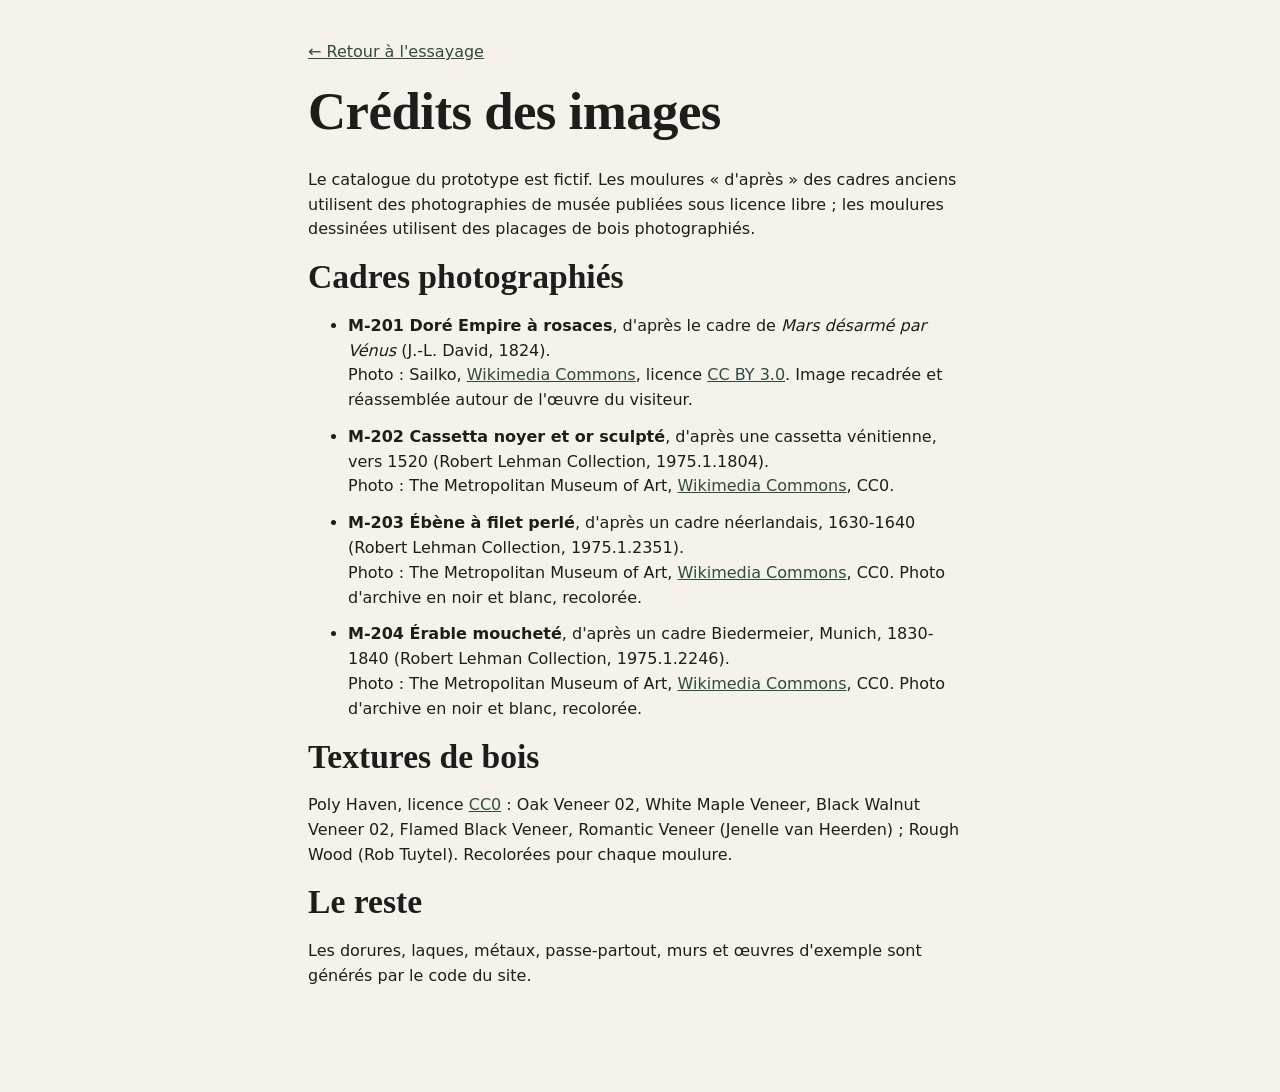
==== credits.html @ b07f71fc "Prototype d'essayage de cadres en ligne Le visiteur dépose la photo de son œuvre ; le site propose s" ====
<!doctype html>
<html lang="fr">
<head>
  <meta charset="utf-8">
  <meta name="viewport" content="width=device-width, initial-scale=1">
  <title>Crédits des images</title>
  <link rel="stylesheet" href="css/style.css">
  <style>
    .credits { max-width: 760px; margin: 40px auto; }
    .credits li { margin-bottom: 12px; }
    .credits small { color: var(--doux); }
  </style>
</head>
<body>
  <main class="credits">
    <p><a href="./">← Retour à l'essayage</a></p>
    <h1>Crédits des images</h1>
    <p>Le catalogue du prototype est fictif. Les moulures « d'après » des cadres anciens utilisent des photographies de musée publiées sous licence libre ; les moulures dessinées utilisent des placages de bois photographiés.</p>

    <h2>Cadres photographiés</h2>
    <ul>
      <li><strong>M-201 Doré Empire à rosaces</strong>, d'après le cadre de <em>Mars désarmé par Vénus</em> (J.-L. David, 1824).<br>
        Photo : Sailko, <a href="https://commons.wikimedia.org/wiki/File:Jacques-louis_david,_marte_disarmato_da_venere,_1824,_picture_frame.png">Wikimedia Commons</a>, licence <a href="https://creativecommons.org/licenses/by/3.0/deed.fr">CC BY 3.0</a>. Image recadrée et réassemblée autour de l'œuvre du visiteur.</li>
      <li><strong>M-202 Cassetta noyer et or sculpté</strong>, d'après une cassetta vénitienne, vers 1520 (Robert Lehman Collection, 1975.1.1804).<br>
        Photo : The Metropolitan Museum of Art, <a href="https://commons.wikimedia.org/wiki/File:Cassetta_frame_MET_DP205952.jpg">Wikimedia Commons</a>, CC0.</li>
      <li><strong>M-203 Ébène à filet perlé</strong>, d'après un cadre néerlandais, 1630-1640 (Robert Lehman Collection, 1975.1.2351).<br>
        Photo : The Metropolitan Museum of Art, <a href="https://commons.wikimedia.org/wiki/File:Cassetta_frame_MET_86PP_249R2M.jpg">Wikimedia Commons</a>, CC0. Photo d'archive en noir et blanc, recolorée.</li>
      <li><strong>M-204 Érable moucheté</strong>, d'après un cadre Biedermeier, Munich, 1830-1840 (Robert Lehman Collection, 1975.1.2246).<br>
        Photo : The Metropolitan Museum of Art, <a href="https://commons.wikimedia.org/wiki/File:Biedermeier_frame_MET_86QQ_267R2.jpg">Wikimedia Commons</a>, CC0. Photo d'archive en noir et blanc, recolorée.</li>
    </ul>

    <h2>Textures de bois</h2>
    <p>Poly Haven, licence <a href="https://polyhaven.com/license">CC0</a> : Oak Veneer 02, White Maple Veneer, Black Walnut Veneer 02, Flamed Black Veneer, Romantic Veneer (Jenelle van Heerden) ; Rough Wood (Rob Tuytel). Recolorées pour chaque moulure.</p>

    <h2>Le reste</h2>
    <p>Les dorures, laques, métaux, passe-partout, murs et œuvres d'exemple sont générés par le code du site.</p>
  </main>
</body>
</html>
---- css/style.css ----
:root {
  --fond: #f5f2ec;
  --carte: #fffdf9;
  --encre: #1f1d1a;
  --doux: #6b665e;
  --ligne: #e2ddd3;
  --accent: #2f4b3f;
  --accent-clair: #e3ebe5;
  --alerte: #8a3b12;
  --rayon: 10px;
  --titre: "Cormorant Garamond", Georgia, "Times New Roman", serif;
  --texte: Inter, system-ui, -apple-system, "Segoe UI", sans-serif;
}

* { box-sizing: border-box; }
html { -webkit-text-size-adjust: 100%; }
body {
  margin: 0;
  background: var(--fond);
  color: var(--encre);
  font: 16px/1.55 var(--texte);
}
[hidden] { display: none !important; }
h1, h2, h3 { font-family: var(--titre); font-weight: 600; line-height: 1.15; margin: 0 0 .5em; }
h1 { font-size: clamp(2rem, 5vw, 3.3rem); letter-spacing: -0.01em; }
h2 { font-size: clamp(1.6rem, 3vw, 2.1rem); }
h3 { font-size: 1.5rem; }
button, input, select { font: inherit; color: inherit; }
a { color: var(--accent); }

/* ---- en-tête ---- */
.entete {
  display: flex; align-items: center; justify-content: space-between;
  padding: 18px clamp(16px, 4vw, 48px);
  border-bottom: 1px solid var(--ligne);
}
.marque { display: flex; align-items: baseline; gap: 10px; flex-wrap: wrap; }
.marque-nom { font-family: var(--titre); font-size: 1.45rem; font-weight: 600; }
.marque-client { color: var(--doux); font-size: .9rem; }
.badge {
  font-size: .75rem; letter-spacing: .08em; text-transform: uppercase;
  border: 1px solid var(--ligne); border-radius: 99px; padding: 3px 10px; color: var(--doux);
}
.alerte {
  margin: 16px clamp(16px, 4vw, 48px) 0; padding: 12px 16px;
  border-radius: var(--rayon); background: #fbeee4; color: var(--alerte); border: 1px solid #f0d2bd;
}

main { padding: 0 clamp(16px, 4vw, 48px) 48px; max-width: 1280px; margin: 0 auto; }

/* ---- boutons ---- */
.principal, .secondaire, .lien, .puce { cursor: pointer; border-radius: 99px; transition: background .15s, border-color .15s, color .15s; }
.principal {
  background: var(--accent); color: #fff; border: 1px solid var(--accent);
  padding: 12px 22px; font-weight: 500;
}
.principal:hover { background: #24392f; }
.principal:disabled { opacity: .55; cursor: wait; }
.secondaire { background: transparent; border: 1px solid var(--encre); padding: 11px 20px; }
.secondaire:hover { background: var(--encre); color: var(--fond); }
.lien { background: none; border: none; padding: 6px 0; color: var(--accent); text-decoration: underline; text-underline-offset: 3px; }
.puce { background: var(--carte); border: 1px solid var(--ligne); padding: 7px 14px; font-size: .92rem; }
.puce:hover { border-color: var(--accent); color: var(--accent); }
:focus-visible { outline: 2px solid var(--accent); outline-offset: 2px; }

/* ---- 1. dépôt ---- */
.accueil { text-align: center; padding: clamp(40px, 8vw, 88px) 0 32px; max-width: 760px; margin: 0 auto; }
.surtitre { text-transform: uppercase; letter-spacing: .14em; font-size: .78rem; color: var(--doux); margin: 0 0 14px; }
.chapeau { color: var(--doux); font-size: 1.08rem; max-width: 560px; margin: 0 auto 32px; }
.depot {
  position: relative; display: flex; flex-direction: column; align-items: center; gap: 4px;
  padding: 40px 20px; border: 1.5px dashed #bdb5a6; border-radius: 16px; background: var(--carte);
  cursor: pointer; transition: border-color .15s, background .15s;
}
.depot input { position: absolute; inset: 0; opacity: 0; cursor: pointer; }
.depot:hover, .depot.survol { border-color: var(--accent); background: #fbfaf6; }
.depot-icone { width: 48px; height: 48px; color: var(--accent); margin-bottom: 8px; }
.depot strong { font-weight: 600; font-size: 1.05rem; }
.depot span { color: var(--doux); font-size: .93rem; }
.exemples { display: flex; flex-wrap: wrap; gap: 8px; justify-content: center; align-items: center; margin: 22px 0 10px; }
.exemples > span { color: var(--doux); font-size: .92rem; margin-right: 4px; }
.note { color: var(--doux); font-size: .85rem; margin: 18px 0 0; }

/* ---- 2. l'œuvre ---- */
.oeuvre {
  display: grid; grid-template-columns: minmax(0, 1fr) minmax(0, 1fr); gap: clamp(20px, 4vw, 48px);
  align-items: center; padding: 40px 0; border-bottom: 1px solid var(--ligne);
}
.oeuvre-image { display: flex; flex-direction: column; align-items: center; gap: 10px; }
.oeuvre-image canvas { max-width: 100%; box-shadow: 0 6px 22px rgba(0,0,0,.14); background: #fff; }
.oeuvre-outils { display: flex; gap: 18px; }
.champ { display: flex; flex-direction: column; gap: 6px; margin-bottom: 14px; }
.champ > span:first-child { font-size: .85rem; color: var(--doux); }
select, input[type=number] {
  background: var(--carte); border: 1px solid #cfc8bb; border-radius: 8px; padding: 10px 12px; width: 100%;
}
.dims { display: flex; align-items: flex-end; gap: 10px; }
.dims .champ { flex: 1; margin-bottom: 0; }
.fois { padding-bottom: 10px; color: var(--doux); }
.unite { display: flex; align-items: center; gap: 6px; color: var(--doux); }
.aide { color: var(--doux); font-size: .87rem; margin: 10px 0 18px; }

/* ---- 3. résultats ---- */
.resultats { padding: 40px 0 0; }
.analyse { max-width: 760px; margin-bottom: 26px; }
.lecture { font-size: 1.05rem; margin: 0 0 12px; }
.palette { display: flex; gap: 6px; margin-bottom: 10px; }
.palette span { width: 34px; height: 34px; border-radius: 50%; border: 1px solid rgba(0,0,0,.08); }
.mode { font-size: .85rem; color: var(--doux); margin: 0; }
.mode.repli { color: var(--alerte); }

.atelier {
  display: grid; grid-template-columns: minmax(0, 1fr) 340px; gap: 28px; align-items: start;
  background: var(--carte); border: 1px solid var(--ligne); border-radius: 16px; padding: clamp(12px, 2vw, 22px);
}
.scene { display: flex; justify-content: center; align-items: center; min-height: 320px; border-radius: 10px; overflow: hidden; }
.scene canvas { display: block; max-width: 100%; height: auto; border-radius: 6px; }
.panneau h3 { margin-bottom: 6px; }
.ref { font-size: .78rem; letter-spacing: .1em; text-transform: uppercase; color: var(--doux); margin: 0 0 6px; }
.desc { color: var(--doux); margin: 0 0 14px; }
.raison {
  background: var(--accent-clair); border-radius: 10px; padding: 12px 14px; margin-bottom: 16px; font-size: .95rem;
}
.raison::before { content: "Pourquoi ce cadre"; display: block; font-size: .74rem; letter-spacing: .1em; text-transform: uppercase; color: var(--accent); margin-bottom: 4px; }
.raison:empty { display: none; }
.fiche { display: grid; grid-template-columns: auto 1fr; gap: 4px 14px; margin: 0 0 18px; font-size: .9rem; }
.fiche dt { color: var(--doux); }
.fiche dd { margin: 0; }
.reglage { border-top: 1px solid var(--ligne); padding: 14px 0 6px; }
.reglage-titre { display: block; font-size: .85rem; color: var(--doux); margin-bottom: 8px; }
.pastilles { display: flex; flex-wrap: wrap; gap: 8px; margin-bottom: 10px; }
.pastille {
  width: 32px; height: 32px; border-radius: 50%; border: 1px solid rgba(0,0,0,.18); cursor: pointer; padding: 0;
  position: relative;
}
.pastille[aria-pressed=true] { box-shadow: 0 0 0 2px var(--carte), 0 0 0 4px var(--accent); }
.pastille.aucun { background: linear-gradient(135deg, #fff 45%, #c44 46%, #c44 54%, #fff 55%); }
.pastille:disabled { opacity: .35; cursor: not-allowed; }
.curseur { display: flex; align-items: center; gap: 10px; font-size: .88rem; color: var(--doux); }
.curseur input { flex: 1; accent-color: var(--accent); }
.curseur output { min-width: 3.5em; text-align: right; color: var(--encre); }
.bascule { display: flex; align-items: center; gap: 8px; border-top: 1px solid var(--ligne); padding: 14px 0; font-size: .92rem; }
.bascule input { accent-color: var(--accent); width: 18px; height: 18px; }
.actions { display: flex; flex-wrap: wrap; gap: 10px; margin-top: 8px; }

.titre-grille { margin: 36px 0 14px; }
.grille { display: grid; grid-template-columns: repeat(3, minmax(0, 1fr)); gap: 16px; }
.carte {
  background: var(--carte); border: 1px solid var(--ligne); border-radius: 14px; padding: 12px; cursor: pointer;
  text-align: left; display: flex; flex-direction: column; gap: 10px; transition: border-color .15s, box-shadow .15s;
}
.carte:hover { border-color: #bdb5a6; }
.carte[aria-pressed=true] { border-color: var(--accent); box-shadow: 0 0 0 1px var(--accent); }
.carte-vue { display: flex; justify-content: center; align-items: center; aspect-ratio: 4 / 3; border-radius: 8px; overflow: hidden; }
.carte-vue canvas { display: block; max-width: 100%; max-height: 100%; }
.carte-rang { font-size: .74rem; letter-spacing: .1em; text-transform: uppercase; color: var(--doux); }
.carte h4 { font-family: var(--titre); font-size: 1.3rem; font-weight: 600; margin: 0; }
.carte p { margin: 0; font-size: .88rem; color: var(--doux); display: -webkit-box; -webkit-line-clamp: 3; -webkit-box-orient: vertical; overflow: hidden; }
.carte.attente .carte-vue { background: linear-gradient(90deg, #eee9df 25%, #f6f2ea 50%, #eee9df 75%); background-size: 200% 100%; animation: chargement 1.2s infinite; }
@keyframes chargement { to { background-position: -200% 0; } }

.catalogue { margin-top: 36px; border-top: 1px solid var(--ligne); padding-top: 18px; }
.catalogue summary { cursor: pointer; font-weight: 500; }
.catalogue-grille { display: grid; grid-template-columns: repeat(auto-fill, minmax(150px, 1fr)); gap: 12px; margin-top: 16px; }
.echantillon {
  background: var(--carte); border: 1px solid var(--ligne); border-radius: 12px; padding: 10px; cursor: pointer; text-align: left;
  display: flex; flex-direction: column; gap: 6px; font-size: .85rem;
}
.echantillon[aria-pressed=true] { border-color: var(--accent); box-shadow: 0 0 0 1px var(--accent); }
.echantillon canvas { width: 100%; height: auto; display: block; border-radius: 4px; }
.echantillon strong { font-weight: 500; }
.echantillon span { color: var(--doux); font-size: .78rem; }

/* ---- recadrage ---- */
.modale { position: fixed; inset: 0; background: rgba(20,18,16,.6); display: flex; align-items: center; justify-content: center; z-index: 20; padding: 16px; }
.modale-boite { background: var(--carte); border-radius: 16px; padding: 20px; max-width: min(960px, 100%); max-height: 100%; overflow: auto; }
.rc-scene { position: relative; display: inline-block; overflow: hidden; touch-action: none; user-select: none; margin: 4px 0 14px; }
.rc-scene canvas { display: block; max-width: 100%; }
.rc-cadre { position: absolute; border: 1.5px solid #fff; box-shadow: 0 0 0 9999px rgba(0,0,0,.55); cursor: move; }
.poignee { position: absolute; width: 22px; height: 22px; background: #fff; border: 2px solid var(--accent); border-radius: 50%; }
.poignee[data-coin=hg] { left: -11px; top: -11px; cursor: nwse-resize; }
.poignee[data-coin=hd] { right: -11px; top: -11px; cursor: nesw-resize; }
.poignee[data-coin=bg] { left: -11px; bottom: -11px; cursor: nesw-resize; }
.poignee[data-coin=bd] { right: -11px; bottom: -11px; cursor: nwse-resize; }

.dialogue { border: none; border-radius: 16px; padding: 24px; max-width: 460px; width: calc(100% - 32px); background: var(--carte); color: var(--encre); }
.dialogue::backdrop { background: rgba(20,18,16,.5); }

.pied { border-top: 1px solid var(--ligne); color: var(--doux); font-size: .85rem; padding: 20px clamp(16px, 4vw, 48px) 32px; text-align: center; }
.pied p { margin: 4px 0; }

.attente-texte { display: inline-flex; align-items: center; gap: 10px; }
.attente-texte::before {
  content: ""; width: 14px; height: 14px; border-radius: 50%;
  border: 2px solid rgba(255,255,255,.5); border-top-color: #fff; animation: tour .8s linear infinite;
}
@keyframes tour { to { transform: rotate(360deg); } }

@media (max-width: 960px) {
  .atelier { grid-template-columns: 1fr; }
  .grille { grid-template-columns: repeat(2, minmax(0, 1fr)); }
}
@media (max-width: 680px) {
  .oeuvre { grid-template-columns: 1fr; }
  .grille { grid-template-columns: 1fr 1fr; gap: 10px; }
  .carte { padding: 8px; }
  .carte p { display: none; }
  .carte h4 { font-size: 1.1rem; }
  .dims { flex-wrap: nowrap; }
}
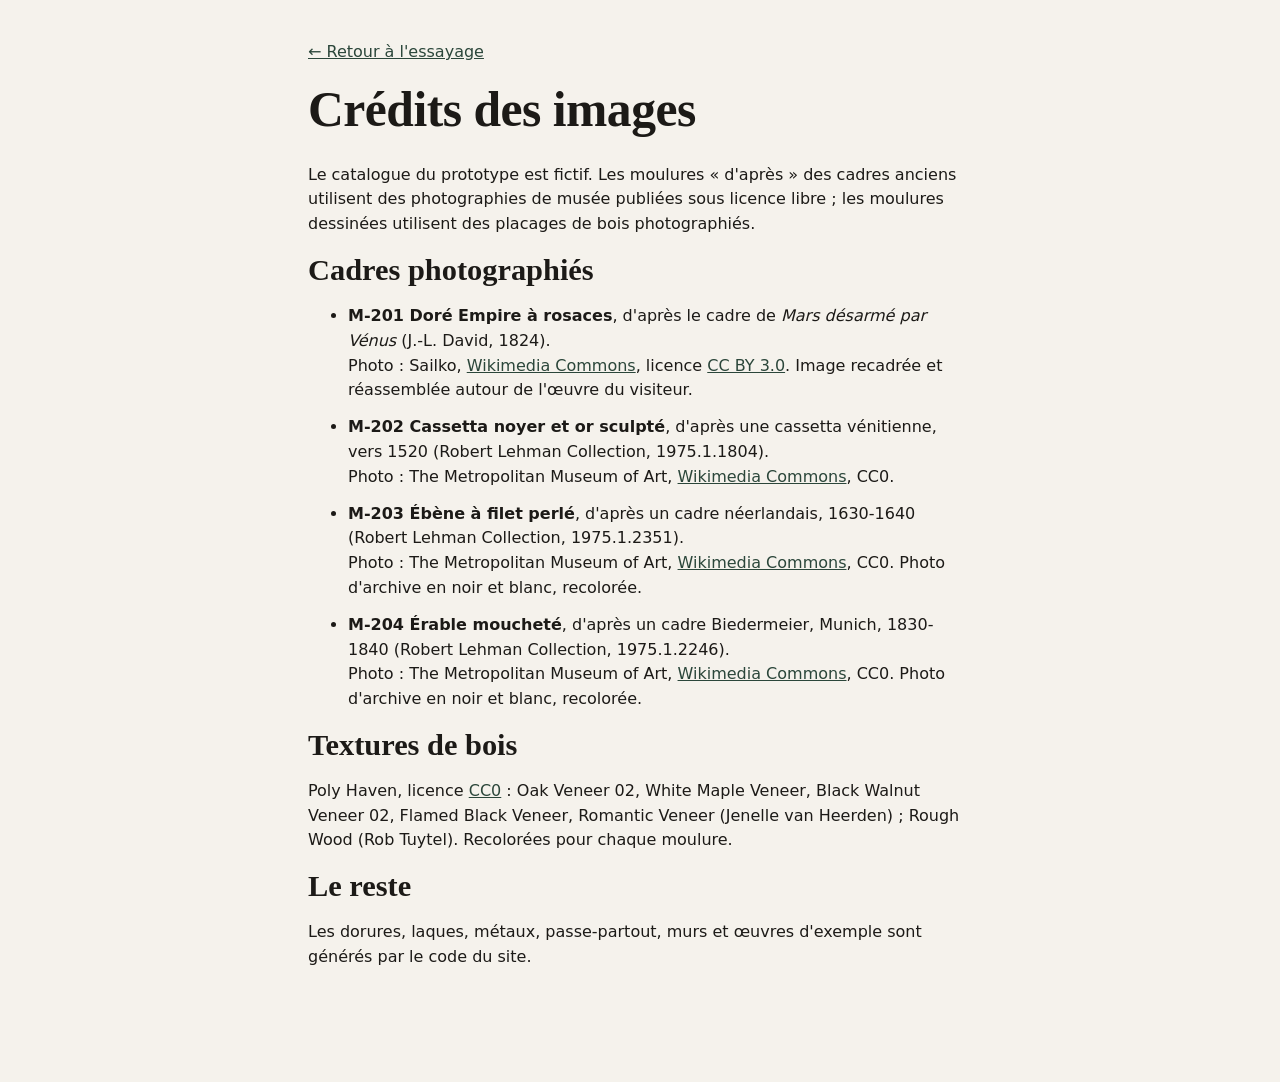
==== commit a61a9fcd: "Nouveau parcours en trois étapes ; Encadrement Simon B par Arthotèque Reprise des recommandations d'" ====
--- a/credits.html
+++ b/credits.html
@@ -4,7 +4,7 @@
   <meta charset="utf-8">
   <meta name="viewport" content="width=device-width, initial-scale=1">
   <title>Crédits des images</title>
-  <link rel="stylesheet" href="css/style.css">
+  <link rel="stylesheet" href="css/style.css?v=20261021e">
   <style>
     .credits { max-width: 760px; margin: 40px auto; }
     .credits li { margin-bottom: 12px; }
--- a/css/style.css
+++ b/css/style.css
@@ -1,210 +1,299 @@
 :root {
   --fond: #f5f2ec;
   --carte: #fffdf9;
-  --encre: #1f1d1a;
-  --doux: #6b665e;
-  --ligne: #e2ddd3;
-  --accent: #2f4b3f;
-  --accent-clair: #e3ebe5;
+  --encre: #1c1a17;
+  --doux: #57524a;          /* texte secondaire : contraste ≥ 7:1 sur le fond */
+  --ligne: #ddd6ca;
+  --ligne-forte: #b9b0a1;
+  --accent: #2b463a;
+  --accent-fonce: #1f3329;
+  --accent-clair: #e2ebe5;
   --alerte: #8a3b12;
-  --rayon: 10px;
+  --alerte-fond: #fbeee4;
+  --rayon: 12px;
   --titre: "Cormorant Garamond", Georgia, "Times New Roman", serif;
   --texte: Inter, system-ui, -apple-system, "Segoe UI", sans-serif;
 }
 
 * { box-sizing: border-box; }
-html { -webkit-text-size-adjust: 100%; }
-body {
-  margin: 0;
-  background: var(--fond);
-  color: var(--encre);
-  font: 16px/1.55 var(--texte);
-}
+html { -webkit-text-size-adjust: 100%; scroll-behavior: smooth; }
+body { margin: 0; background: var(--fond); color: var(--encre); font: 16px/1.55 var(--texte); }
 [hidden] { display: none !important; }
 h1, h2, h3 { font-family: var(--titre); font-weight: 600; line-height: 1.15; margin: 0 0 .5em; }
-h1 { font-size: clamp(2rem, 5vw, 3.3rem); letter-spacing: -0.01em; }
-h2 { font-size: clamp(1.6rem, 3vw, 2.1rem); }
-h3 { font-size: 1.5rem; }
-button, input, select { font: inherit; color: inherit; }
+h1 { font-size: clamp(2rem, 4.6vw, 3.1rem); letter-spacing: -0.01em; }
+h2 { font-size: clamp(1.5rem, 2.6vw, 1.9rem); }
+h3 { font-size: 1.3rem; }
+button, input, select, textarea { font: inherit; color: inherit; }
 a { color: var(--accent); }
-
-/* ---- en-tête ---- */
+:focus-visible { outline: 3px solid var(--accent); outline-offset: 2px; }
+.cache-visuel { position: absolute; width: 1px; height: 1px; opacity: 0; pointer-events: none; }
+.facultatif { font-weight: 400; color: var(--doux); font-size: .9em; }
+.aide { color: var(--doux); font-size: .88rem; margin: 8px 0 0; }
+.erreur { color: var(--alerte); font-size: .9rem; font-weight: 500; margin: 8px 0 0; }
+.erreur::before { content: "⚠ "; }
+
+/* ---- en-tête et étapes ---- */
 .entete {
   display: flex; align-items: center; justify-content: space-between;
-  padding: 18px clamp(16px, 4vw, 48px);
-  border-bottom: 1px solid var(--ligne);
+  padding: 16px clamp(16px, 4vw, 48px); border-bottom: 1px solid var(--ligne);
 }
 .marque { display: flex; align-items: baseline; gap: 10px; flex-wrap: wrap; }
-.marque-nom { font-family: var(--titre); font-size: 1.45rem; font-weight: 600; }
-.marque-client { color: var(--doux); font-size: .9rem; }
-.badge {
-  font-size: .75rem; letter-spacing: .08em; text-transform: uppercase;
-  border: 1px solid var(--ligne); border-radius: 99px; padding: 3px 10px; color: var(--doux);
-}
-.alerte {
-  margin: 16px clamp(16px, 4vw, 48px) 0; padding: 12px 16px;
-  border-radius: var(--rayon); background: #fbeee4; color: var(--alerte); border: 1px solid #f0d2bd;
-}
-
-main { padding: 0 clamp(16px, 4vw, 48px) 48px; max-width: 1280px; margin: 0 auto; }
+.marque-nom { font-family: var(--titre); font-size: 1.4rem; font-weight: 600; }
+.marque-client { color: var(--doux); font-size: .88rem; }
+.badge { font-size: .74rem; letter-spacing: .08em; text-transform: uppercase; border: 1px solid var(--ligne-forte); border-radius: 99px; padding: 3px 10px; color: var(--doux); }
+
+.etapes-nav { padding: 12px clamp(16px, 4vw, 48px); border-bottom: 1px solid var(--ligne); background: var(--carte); }
+.etapes-nav ol { list-style: none; margin: 0 auto; padding: 0; display: flex; gap: 6px; max-width: 1240px; overflow-x: auto; }
+.etapes-nav li { display: flex; align-items: center; }
+.etapes-nav li + li::before { content: "→"; color: var(--ligne-forte); margin: 0 8px 0 2px; }
+.etapes-nav button {
+  display: inline-flex; align-items: center; gap: 8px; white-space: nowrap;
+  background: none; border: none; padding: 6px 8px; border-radius: 8px; cursor: pointer; font-size: .95rem; color: var(--doux);
+}
+.etapes-nav button:disabled { cursor: default; opacity: .55; }
+.etapes-nav .num {
+  display: inline-grid; place-items: center; width: 24px; height: 24px; border-radius: 50%;
+  border: 1.5px solid currentColor; font-size: .8rem; font-weight: 600;
+}
+.etapes-nav button[aria-current=step] { color: var(--encre); font-weight: 600; }
+.etapes-nav button[aria-current=step] .num { background: var(--accent); border-color: var(--accent); color: #fff; }
+.etapes-nav button.fait .num { background: var(--accent-clair); border-color: var(--accent); color: var(--accent); }
+
+.alerte { margin: 16px clamp(16px, 4vw, 48px) 0; padding: 12px 16px; border-radius: var(--rayon); background: var(--alerte-fond); color: var(--alerte); border: 1px solid #f0d2bd; }
+
+main { padding: 0 clamp(16px, 4vw, 48px) 56px; max-width: 1240px; margin: 0 auto; }
 
 /* ---- boutons ---- */
-.principal, .secondaire, .lien, .puce { cursor: pointer; border-radius: 99px; transition: background .15s, border-color .15s, color .15s; }
-.principal {
-  background: var(--accent); color: #fff; border: 1px solid var(--accent);
-  padding: 12px 22px; font-weight: 500;
-}
-.principal:hover { background: #24392f; }
-.principal:disabled { opacity: .55; cursor: wait; }
-.secondaire { background: transparent; border: 1px solid var(--encre); padding: 11px 20px; }
+.principal, .secondaire, .lien, .outil { cursor: pointer; transition: background .15s, border-color .15s, color .15s; }
+.principal { background: var(--accent); color: #fff; border: 1.5px solid var(--accent); border-radius: 99px; padding: 11px 22px; font-weight: 600; }
+.principal:hover { background: var(--accent-fonce); border-color: var(--accent-fonce); }
+.principal:disabled { opacity: .6; cursor: wait; }
+.principal.grand { padding: 14px 28px; font-size: 1.05rem; }
+.secondaire { background: var(--carte); border: 1.5px solid var(--encre); border-radius: 99px; padding: 10px 20px; font-weight: 500; }
 .secondaire:hover { background: var(--encre); color: var(--fond); }
-.lien { background: none; border: none; padding: 6px 0; color: var(--accent); text-decoration: underline; text-underline-offset: 3px; }
-.puce { background: var(--carte); border: 1px solid var(--ligne); padding: 7px 14px; font-size: .92rem; }
-.puce:hover { border-color: var(--accent); color: var(--accent); }
-:focus-visible { outline: 2px solid var(--accent); outline-offset: 2px; }
-
-/* ---- 1. dépôt ---- */
-.accueil { text-align: center; padding: clamp(40px, 8vw, 88px) 0 32px; max-width: 760px; margin: 0 auto; }
-.surtitre { text-transform: uppercase; letter-spacing: .14em; font-size: .78rem; color: var(--doux); margin: 0 0 14px; }
-.chapeau { color: var(--doux); font-size: 1.08rem; max-width: 560px; margin: 0 auto 32px; }
-.depot {
-  position: relative; display: flex; flex-direction: column; align-items: center; gap: 4px;
-  padding: 40px 20px; border: 1.5px dashed #bdb5a6; border-radius: 16px; background: var(--carte);
-  cursor: pointer; transition: border-color .15s, background .15s;
-}
-.depot input { position: absolute; inset: 0; opacity: 0; cursor: pointer; }
-.depot:hover, .depot.survol { border-color: var(--accent); background: #fbfaf6; }
-.depot-icone { width: 48px; height: 48px; color: var(--accent); margin-bottom: 8px; }
-.depot strong { font-weight: 600; font-size: 1.05rem; }
-.depot span { color: var(--doux); font-size: .93rem; }
-.exemples { display: flex; flex-wrap: wrap; gap: 8px; justify-content: center; align-items: center; margin: 22px 0 10px; }
-.exemples > span { color: var(--doux); font-size: .92rem; margin-right: 4px; }
-.note { color: var(--doux); font-size: .85rem; margin: 18px 0 0; }
-
-/* ---- 2. l'œuvre ---- */
-.oeuvre {
-  display: grid; grid-template-columns: minmax(0, 1fr) minmax(0, 1fr); gap: clamp(20px, 4vw, 48px);
-  align-items: center; padding: 40px 0; border-bottom: 1px solid var(--ligne);
-}
-.oeuvre-image { display: flex; flex-direction: column; align-items: center; gap: 10px; }
-.oeuvre-image canvas { max-width: 100%; box-shadow: 0 6px 22px rgba(0,0,0,.14); background: #fff; }
-.oeuvre-outils { display: flex; gap: 18px; }
-.champ { display: flex; flex-direction: column; gap: 6px; margin-bottom: 14px; }
-.champ > span:first-child { font-size: .85rem; color: var(--doux); }
-select, input[type=number] {
-  background: var(--carte); border: 1px solid #cfc8bb; border-radius: 8px; padding: 10px 12px; width: 100%;
-}
-.dims { display: flex; align-items: flex-end; gap: 10px; }
-.dims .champ { flex: 1; margin-bottom: 0; }
+.lien { background: none; border: none; padding: 4px 0; color: var(--accent); text-decoration: underline; text-underline-offset: 3px; font-weight: 500; }
+.outil { background: rgba(255,253,249,.95); border: 1px solid var(--ligne-forte); border-radius: 99px; padding: 7px 14px; font-size: .9rem; font-weight: 500; }
+.outil:hover { border-color: var(--accent); color: var(--accent); }
+
+/* ---- puces de choix : la sélection se voit par un ✓, pas seulement par la couleur ---- */
+.choix { display: flex; flex-wrap: wrap; gap: 8px; }
+.choix button {
+  display: inline-flex; align-items: center; gap: 7px; cursor: pointer; text-align: left;
+  background: var(--carte); border: 1.5px solid var(--ligne-forte); border-radius: 99px; padding: 7px 14px; font-size: .92rem;
+}
+.choix button:hover { border-color: var(--accent); }
+.choix button[aria-pressed=true] { background: var(--accent); border-color: var(--accent); color: #fff; font-weight: 500; }
+.choix button[aria-pressed=true]::before { content: "✓"; font-weight: 700; }
+.choix button:disabled { opacity: .45; cursor: not-allowed; }
+.choix .teinte { width: 14px; height: 14px; border-radius: 50%; border: 1px solid rgba(0,0,0,.25); flex: none; }
+.choix .detail { font-size: .8rem; opacity: .8; }
+.choix .largeur-ex { width: 26px; height: 20px; border: 0 solid #3a3631; flex: none; background: #e9e2d4; }
+.choix button[aria-pressed=true] .largeur-ex { border-color: #fff; }
+/* murs : pastilles rondes, la sélection porte un ✓ dessiné dessus */
+.choix.murs button { width: 38px; height: 38px; padding: 0; border-radius: 50%; justify-content: center; border: 1.5px solid rgba(0,0,0,.25); }
+.choix.murs button[aria-pressed=true] { box-shadow: 0 0 0 2px var(--carte), 0 0 0 4px var(--accent); border-color: rgba(0,0,0,.25); }
+.choix.murs button[aria-pressed=true]::before { content: "✓"; color: #fff; text-shadow: 0 0 3px rgba(0,0,0,.9); font-size: 1rem; }
+
+/* ---- 1. Votre œuvre ---- */
+.etape-oeuvre { max-width: 760px; margin: 0 auto; padding-top: clamp(28px, 6vw, 64px); }
+.intro { text-align: center; margin-bottom: 26px; }
+.chapeau { color: var(--doux); font-size: 1.1rem; margin: 0; }
+
+.zone {
+  position: relative; border: 2px dashed var(--ligne-forte); border-radius: 18px; background: var(--carte);
+  min-height: 300px; display: flex; align-items: center; justify-content: center; overflow: hidden; transition: border-color .15s, background .15s;
+}
+.zone.survol { border-color: var(--accent); background: #f4f8f5; }
+.zone.pleine { border-style: solid; border-color: var(--ligne); background: #ece8e1; }
+.zone-vide { display: flex; flex-direction: column; align-items: center; gap: 14px; padding: 40px 20px; text-align: center; }
+.zone-icone { width: 54px; height: 54px; color: var(--accent); }
+.zone-aide { color: var(--doux); font-size: .9rem; margin: 0; }
+.zone-image { position: relative; width: 100%; display: flex; justify-content: center; align-items: center; padding: 24px 16px 70px; }
+.zone-image canvas { display: block; max-width: 100%; box-shadow: 0 8px 26px rgba(0,0,0,.18); background: #fff; }
+.zone-outils { position: absolute; left: 0; right: 0; bottom: 16px; display: flex; justify-content: center; gap: 10px; }
+.zone-depot {
+  position: absolute; inset: 0; display: none; align-items: center; justify-content: center;
+  background: rgba(43,70,58,.88); color: #fff; font-size: 1.2rem; font-weight: 600;
+}
+.zone.survol .zone-depot { display: flex; }
+@media (hover: none) { .si-souris { display: none; } }
+
+.exemples { display: flex; flex-wrap: wrap; gap: 6px 14px; justify-content: center; align-items: center; margin-top: 12px; font-size: .9rem; color: var(--doux); }
+
+.oeuvre-details { margin-top: 28px; display: flex; flex-direction: column; gap: 22px; }
+.bloc { border: none; padding: 0; margin: 0; }
+.bloc legend, .bloc-titre { display: block; font-weight: 600; margin-bottom: 10px; padding: 0; font-size: 1rem; }
+.pref .bloc-titre { font-size: .92rem; margin-bottom: 8px; }
+.champ { display: flex; flex-direction: column; gap: 6px; }
+.champ > span:first-child { font-size: .88rem; color: var(--doux); font-weight: 500; }
+input[type=number], input[type=text], input[type=email], input[type=tel], select, textarea {
+  background: var(--carte); border: 1.5px solid var(--ligne-forte); border-radius: 10px; padding: 10px 12px; width: 100%;
+}
+input:focus, textarea:focus, select:focus { border-color: var(--accent); }
+input[aria-invalid=true] { border-color: var(--alerte); }
+.dims { display: flex; align-items: flex-end; gap: 10px; max-width: 420px; }
+.dims .champ { flex: 1; }
 .fois { padding-bottom: 10px; color: var(--doux); }
 .unite { display: flex; align-items: center; gap: 6px; color: var(--doux); }
-.aide { color: var(--doux); font-size: .87rem; margin: 10px 0 18px; }
-
-/* ---- 3. résultats ---- */
-.resultats { padding: 40px 0 0; }
-.analyse { max-width: 760px; margin-bottom: 26px; }
-.lecture { font-size: 1.05rem; margin: 0 0 12px; }
-.palette { display: flex; gap: 6px; margin-bottom: 10px; }
-.palette span { width: 34px; height: 34px; border-radius: 50%; border: 1px solid rgba(0,0,0,.08); }
-.mode { font-size: .85rem; color: var(--doux); margin: 0; }
-.mode.repli { color: var(--alerte); }
-
-.atelier {
-  display: grid; grid-template-columns: minmax(0, 1fr) 340px; gap: 28px; align-items: start;
-  background: var(--carte); border: 1px solid var(--ligne); border-radius: 16px; padding: clamp(12px, 2vw, 22px);
-}
-.scene { display: flex; justify-content: center; align-items: center; min-height: 320px; border-radius: 10px; overflow: hidden; }
-.scene canvas { display: block; max-width: 100%; height: auto; border-radius: 6px; }
-.panneau h3 { margin-bottom: 6px; }
-.ref { font-size: .78rem; letter-spacing: .1em; text-transform: uppercase; color: var(--doux); margin: 0 0 6px; }
-.desc { color: var(--doux); margin: 0 0 14px; }
-.raison {
-  background: var(--accent-clair); border-radius: 10px; padding: 12px 14px; margin-bottom: 16px; font-size: .95rem;
-}
-.raison::before { content: "Pourquoi ce cadre"; display: block; font-size: .74rem; letter-spacing: .1em; text-transform: uppercase; color: var(--accent); margin-bottom: 4px; }
-.raison:empty { display: none; }
-.fiche { display: grid; grid-template-columns: auto 1fr; gap: 4px 14px; margin: 0 0 18px; font-size: .9rem; }
+
+.envies { background: var(--carte); border: 1px solid var(--ligne); border-radius: 16px; }
+.envies > summary {
+  display: flex; align-items: center; justify-content: space-between; gap: 10px; cursor: pointer; list-style: none;
+  padding: 16px 20px; font-weight: 600;
+}
+.envies > summary::-webkit-details-marker { display: none; }
+.envies > summary::after { content: "+"; font-size: 1.4rem; font-weight: 400; color: var(--accent); margin-left: auto; }
+.envies[open] > summary::after { content: "−"; }
+.pastille-compte { background: var(--accent); color: #fff; border-radius: 99px; font-size: .78rem; padding: 2px 9px; font-weight: 600; }
+.envies-corps { padding: 0 20px 20px; display: flex; flex-direction: column; gap: 18px; }
+.envies-corps > .aide { margin: 0; }
+
+details.plus > summary { cursor: pointer; font-weight: 500; color: var(--accent); padding: 6px 0; }
+details.plus[open] > summary { margin-bottom: 12px; }
+details.plus > .pref, details.plus > .champ { margin-bottom: 16px; }
+.pref-texte textarea { resize: vertical; min-height: 64px; }
+.compte { align-self: flex-end; color: var(--doux); font-size: .8rem; }
+
+.lancer { display: flex; justify-content: center; }
+.note { text-align: center; color: var(--doux); font-size: .86rem; margin: 22px auto 0; max-width: 620px; }
+
+/* ---- 2. Vos encadrements ---- */
+.etape-encadrements { padding-top: 28px; }
+.resultat { display: grid; grid-template-columns: minmax(0, 1.35fr) minmax(320px, 1fr); gap: clamp(20px, 3vw, 40px); align-items: start; }
+/* sans min-width: 0, une colonne de grille garde la largeur de son canvas et déborde */
+.col-apercu, .col-panneau, .demande > * { min-width: 0; }
+.apercu-colle { position: sticky; top: 16px; }
+.apercu {
+  position: relative; display: flex; justify-content: center; align-items: center; min-height: 360px;
+  background: var(--carte); border: 1px solid var(--ligne); border-radius: 16px; overflow: hidden; padding: 10px;
+}
+.apercu canvas { display: block; max-width: 100%; border-radius: 8px; }
+/* le rendu fixe une hauteur en ligne : quand la largeur est bridée, la hauteur doit suivre */
+.apercu canvas, .zone-image canvas, .carte-vue canvas, .demande-resume canvas { height: auto !important; }
+.simulation { color: var(--doux); font-size: .84rem; margin: 10px 2px 0; }
+.chargement {
+  position: absolute; inset: 0; background: rgba(245,242,236,.88); display: flex; flex-direction: column;
+  align-items: center; justify-content: center; gap: 18px; padding: 20px;
+}
+.barre { width: min(280px, 80%); height: 4px; background: var(--ligne); border-radius: 4px; overflow: hidden; }
+.barre span { display: block; height: 100%; width: 35%; background: var(--accent); border-radius: 4px; animation: glisse 1.3s ease-in-out infinite; }
+@keyframes glisse { 0% { transform: translateX(-100%); } 100% { transform: translateX(290%); } }
+.etapes-calcul { list-style: none; margin: 0; padding: 0; display: flex; flex-direction: column; gap: 6px; font-size: .95rem; color: var(--doux); }
+.etapes-calcul li::before { content: "○ "; }
+.etapes-calcul li.encours { color: var(--encre); font-weight: 600; }
+.etapes-calcul li.encours::before { content: "◐ "; }
+.etapes-calcul li.fait { color: var(--accent); }
+.etapes-calcul li.fait::before { content: "✓ "; }
+
+.lecture { font-size: 1rem; margin: 0 0 14px; }
+.lecture::before { content: "Ce que nous voyons : "; font-weight: 600; }
+.lecture:empty { display: none; }
+.avis { background: var(--alerte-fond); border: 1px solid #f0d2bd; color: #6e2f0e; border-radius: var(--rayon); padding: 12px 14px; margin-bottom: 16px; font-size: .93rem; }
+.avis p { margin: 0 0 8px; }
+.avis .actions { margin-top: 6px; }
+.titre-section { font-size: 1.5rem; margin: 6px 0 12px; }
+
+.suggestions { display: flex; flex-direction: column; gap: 10px; }
+.carte {
+  display: grid; grid-template-columns: 112px minmax(0, 1fr); gap: 14px; align-items: center; text-align: left; cursor: pointer;
+  background: var(--carte); border: 1.5px solid var(--ligne); border-radius: 14px; padding: 10px; position: relative;
+}
+.carte:hover { border-color: var(--ligne-forte); }
+.carte[aria-pressed=true] { border-color: var(--accent); box-shadow: 0 0 0 1px var(--accent); }
+.carte-vue { width: 112px; height: 92px; display: flex; align-items: center; justify-content: center; border-radius: 8px; overflow: hidden; background: #ece8e1; }
+.carte-vue canvas { display: block; max-width: 100%; max-height: 100%; }
+.carte h3 { font-family: var(--texte); font-size: 1rem; font-weight: 600; margin: 0 0 3px; }
+.carte p { margin: 0; font-size: .88rem; color: var(--doux); display: -webkit-box; -webkit-line-clamp: 3; -webkit-box-orient: vertical; overflow: hidden; }
+.carte .etat-choisi { display: none; font-size: .78rem; font-weight: 600; color: var(--accent); margin-top: 4px; }
+.carte[aria-pressed=true] .etat-choisi { display: block; }
+.badge-gamme { display: inline-block; font-size: .74rem; font-weight: 600; border-radius: 99px; padding: 2px 8px; margin-top: 5px; background: var(--alerte-fond); color: #6e2f0e; border: 1px solid #f0d2bd; }
+#btn-plus-idees { margin-top: 12px; }
+.hors-budget { margin-top: 22px; padding-top: 16px; border-top: 1px dashed var(--ligne-forte); }
+.hors-budget h3 { margin-bottom: 2px; }
+.hors-budget .aide { margin-bottom: 10px; }
+
+.reglages { margin-top: 22px; border-top: 1px solid var(--ligne); padding-top: 16px; display: flex; flex-direction: column; gap: 16px; }
+.reglage .bloc-titre { font-size: .92rem; margin-bottom: 8px; }
+.curseur { display: flex; align-items: center; gap: 10px; font-size: .9rem; margin-bottom: 12px; }
+.curseur input { flex: 1; accent-color: var(--accent); }
+.curseur output { min-width: 3.5em; text-align: right; }
+.bascule { display: flex; align-items: center; gap: 8px; font-size: .92rem; }
+.bascule input { accent-color: var(--accent); width: 18px; height: 18px; }
+.fiche { display: grid; grid-template-columns: auto 1fr; gap: 5px 16px; margin: 0; font-size: .92rem; }
 .fiche dt { color: var(--doux); }
 .fiche dd { margin: 0; }
-.reglage { border-top: 1px solid var(--ligne); padding: 14px 0 6px; }
-.reglage-titre { display: block; font-size: .85rem; color: var(--doux); margin-bottom: 8px; }
-.pastilles { display: flex; flex-wrap: wrap; gap: 8px; margin-bottom: 10px; }
-.pastille {
-  width: 32px; height: 32px; border-radius: 50%; border: 1px solid rgba(0,0,0,.18); cursor: pointer; padding: 0;
-  position: relative;
-}
-.pastille[aria-pressed=true] { box-shadow: 0 0 0 2px var(--carte), 0 0 0 4px var(--accent); }
-.pastille.aucun { background: linear-gradient(135deg, #fff 45%, #c44 46%, #c44 54%, #fff 55%); }
-.pastille:disabled { opacity: .35; cursor: not-allowed; }
-.curseur { display: flex; align-items: center; gap: 10px; font-size: .88rem; color: var(--doux); }
-.curseur input { flex: 1; accent-color: var(--accent); }
-.curseur output { min-width: 3.5em; text-align: right; color: var(--encre); }
-.bascule { display: flex; align-items: center; gap: 8px; border-top: 1px solid var(--ligne); padding: 14px 0; font-size: .92rem; }
-.bascule input { accent-color: var(--accent); width: 18px; height: 18px; }
-.actions { display: flex; flex-wrap: wrap; gap: 10px; margin-top: 8px; }
-
-.titre-grille { margin: 36px 0 14px; }
-.grille { display: grid; grid-template-columns: repeat(3, minmax(0, 1fr)); gap: 16px; }
-.carte {
-  background: var(--carte); border: 1px solid var(--ligne); border-radius: 14px; padding: 12px; cursor: pointer;
-  text-align: left; display: flex; flex-direction: column; gap: 10px; transition: border-color .15s, box-shadow .15s;
-}
-.carte:hover { border-color: #bdb5a6; }
-.carte[aria-pressed=true] { border-color: var(--accent); box-shadow: 0 0 0 1px var(--accent); }
-.carte-vue { display: flex; justify-content: center; align-items: center; aspect-ratio: 4 / 3; border-radius: 8px; overflow: hidden; }
-.carte-vue canvas { display: block; max-width: 100%; max-height: 100%; }
-.carte-rang { font-size: .74rem; letter-spacing: .1em; text-transform: uppercase; color: var(--doux); }
-.carte h4 { font-family: var(--titre); font-size: 1.3rem; font-weight: 600; margin: 0; }
-.carte p { margin: 0; font-size: .88rem; color: var(--doux); display: -webkit-box; -webkit-line-clamp: 3; -webkit-box-orient: vertical; overflow: hidden; }
-.carte.attente .carte-vue { background: linear-gradient(90deg, #eee9df 25%, #f6f2ea 50%, #eee9df 75%); background-size: 200% 100%; animation: chargement 1.2s infinite; }
-@keyframes chargement { to { background-position: -200% 0; } }
-
-.catalogue { margin-top: 36px; border-top: 1px solid var(--ligne); padding-top: 18px; }
-.catalogue summary { cursor: pointer; font-weight: 500; }
-.catalogue-grille { display: grid; grid-template-columns: repeat(auto-fill, minmax(150px, 1fr)); gap: 12px; margin-top: 16px; }
-.echantillon {
-  background: var(--carte); border: 1px solid var(--ligne); border-radius: 12px; padding: 10px; cursor: pointer; text-align: left;
-  display: flex; flex-direction: column; gap: 6px; font-size: .85rem;
-}
+
+.actions { display: flex; flex-wrap: wrap; gap: 10px; align-items: center; margin-top: 20px; }
+.liens { margin: 12px 0 0; }
+.catalogue { margin-top: 18px; border-top: 1px solid var(--ligne); padding-top: 10px; }
+.catalogue-grille { display: grid; grid-template-columns: repeat(auto-fill, minmax(130px, 1fr)); gap: 10px; }
+.echantillon { background: var(--carte); border: 1.5px solid var(--ligne); border-radius: 12px; padding: 8px; cursor: pointer; text-align: left; display: flex; flex-direction: column; gap: 4px; font-size: .84rem; }
 .echantillon[aria-pressed=true] { border-color: var(--accent); box-shadow: 0 0 0 1px var(--accent); }
+.echantillon[aria-pressed=true] strong::before { content: "✓ "; color: var(--accent); }
 .echantillon canvas { width: 100%; height: auto; display: block; border-radius: 4px; }
-.echantillon strong { font-weight: 500; }
+.echantillon strong { font-weight: 600; }
 .echantillon span { color: var(--doux); font-size: .78rem; }
 
+/* ---- 3. Votre demande ---- */
+.etape-demande { padding-top: 28px; }
+.demande { display: grid; grid-template-columns: minmax(260px, .8fr) minmax(0, 1.2fr); gap: clamp(20px, 3vw, 40px); align-items: start; }
+.demande-resume { background: var(--carte); border: 1px solid var(--ligne); border-radius: 16px; padding: 16px; position: sticky; top: 16px; }
+.demande-resume canvas { display: block; max-width: 100%; margin: 0 auto 14px; border-radius: 8px; }
+.demande-resume .fiche { margin-bottom: 10px; }
+.demande-form { display: flex; flex-direction: column; gap: 16px; background: var(--carte); border: 1px solid var(--ligne); border-radius: 16px; padding: clamp(16px, 3vw, 28px); }
+.demande-form h2 { margin: 0; }
+.demande-form > .aide:first-of-type { margin-top: -8px; }
+.case { display: flex; gap: 10px; align-items: flex-start; font-size: .93rem; }
+.case input { width: 18px; height: 18px; margin-top: 2px; accent-color: var(--accent); flex: none; }
+.confirmation { background: var(--carte); border: 1px solid var(--ligne); border-radius: 16px; padding: clamp(18px, 3vw, 30px); }
+.confirmation-icone { width: 48px; height: 48px; border-radius: 50%; background: var(--accent); color: #fff; display: grid; place-items: center; font-size: 1.6rem; margin-bottom: 12px; }
+.confirmation ol { padding-left: 1.2em; }
+.confirmation li { margin-bottom: 4px; }
+
+/* ---- barre d'action mobile ---- */
+.barre-mobile { display: none; }
+
 /* ---- recadrage ---- */
-.modale { position: fixed; inset: 0; background: rgba(20,18,16,.6); display: flex; align-items: center; justify-content: center; z-index: 20; padding: 16px; }
+.modale { position: fixed; inset: 0; background: rgba(20,18,16,.6); display: flex; align-items: center; justify-content: center; z-index: 30; padding: 16px; }
 .modale-boite { background: var(--carte); border-radius: 16px; padding: 20px; max-width: min(960px, 100%); max-height: 100%; overflow: auto; }
 .rc-scene { position: relative; display: inline-block; overflow: hidden; touch-action: none; user-select: none; margin: 4px 0 14px; }
 .rc-scene canvas { display: block; max-width: 100%; }
 .rc-cadre { position: absolute; border: 1.5px solid #fff; box-shadow: 0 0 0 9999px rgba(0,0,0,.55); cursor: move; }
-.poignee { position: absolute; width: 22px; height: 22px; background: #fff; border: 2px solid var(--accent); border-radius: 50%; }
-.poignee[data-coin=hg] { left: -11px; top: -11px; cursor: nwse-resize; }
-.poignee[data-coin=hd] { right: -11px; top: -11px; cursor: nesw-resize; }
-.poignee[data-coin=bg] { left: -11px; bottom: -11px; cursor: nesw-resize; }
-.poignee[data-coin=bd] { right: -11px; bottom: -11px; cursor: nwse-resize; }
-
-.dialogue { border: none; border-radius: 16px; padding: 24px; max-width: 460px; width: calc(100% - 32px); background: var(--carte); color: var(--encre); }
-.dialogue::backdrop { background: rgba(20,18,16,.5); }
+.poignee { position: absolute; width: 24px; height: 24px; background: #fff; border: 2px solid var(--accent); border-radius: 50%; }
+.poignee[data-coin=hg] { left: -12px; top: -12px; cursor: nwse-resize; }
+.poignee[data-coin=hd] { right: -12px; top: -12px; cursor: nesw-resize; }
+.poignee[data-coin=bg] { left: -12px; bottom: -12px; cursor: nesw-resize; }
+.poignee[data-coin=bd] { right: -12px; bottom: -12px; cursor: nwse-resize; }
 
 .pied { border-top: 1px solid var(--ligne); color: var(--doux); font-size: .85rem; padding: 20px clamp(16px, 4vw, 48px) 32px; text-align: center; }
 .pied p { margin: 4px 0; }
 
-.attente-texte { display: inline-flex; align-items: center; gap: 10px; }
-.attente-texte::before {
-  content: ""; width: 14px; height: 14px; border-radius: 50%;
-  border: 2px solid rgba(255,255,255,.5); border-top-color: #fff; animation: tour .8s linear infinite;
-}
-@keyframes tour { to { transform: rotate(360deg); } }
-
+/* ---- tablette ---- */
 @media (max-width: 960px) {
-  .atelier { grid-template-columns: 1fr; }
-  .grille { grid-template-columns: repeat(2, minmax(0, 1fr)); }
-}
-@media (max-width: 680px) {
-  .oeuvre { grid-template-columns: 1fr; }
-  .grille { grid-template-columns: 1fr 1fr; gap: 10px; }
-  .carte { padding: 8px; }
-  .carte p { display: none; }
-  .carte h4 { font-size: 1.1rem; }
-  .dims { flex-wrap: nowrap; }
-}
+  .resultat { grid-template-columns: 1fr; }
+  .apercu-colle { position: static; }
+  .demande { grid-template-columns: 1fr; }
+  .demande-resume { position: static; }
+}
+
+/* ---- téléphone : aperçu d'abord, suggestions à faire défiler, action en bas ---- */
+@media (max-width: 760px) {
+  .etapes-nav button { font-size: .85rem; padding: 4px; }
+  .etapes-nav li + li::before { margin: 0 4px 0 0; }
+  /* seule l'étape en cours garde son nom ; les autres, leur numéro */
+  .etapes-nav button:not([aria-current]) .lib { position: absolute; width: 1px; height: 1px; overflow: hidden; clip: rect(0 0 0 0); }
+  .zone { min-height: 240px; }
+  .apercu { min-height: 260px; }
+  .suggestions { flex-direction: row; overflow-x: auto; scroll-snap-type: x mandatory; padding-bottom: 6px; gap: 10px; }
+  .carte { flex: 0 0 78%; grid-template-columns: 1fr; scroll-snap-align: start; align-items: start; }
+  .carte-vue { width: 100%; height: 150px; }
+  .etape-encadrements .actions #btn-soumission { display: none; }
+  body.avec-barre { padding-bottom: 84px; }
+  .barre-mobile {
+    display: flex; position: fixed; left: 0; right: 0; bottom: 0; z-index: 20; padding: 12px 16px calc(12px + env(safe-area-inset-bottom));
+    background: rgba(255,253,249,.97); border-top: 1px solid var(--ligne); box-shadow: 0 -4px 16px rgba(0,0,0,.08);
+  }
+  .barre-mobile .principal { width: 100%; padding: 13px; font-size: 1rem; }
+  .barre-mobile .secondaire { display: none; }
+}
+@media (min-width: 761px) { .barre-mobile { display: none !important; } }
